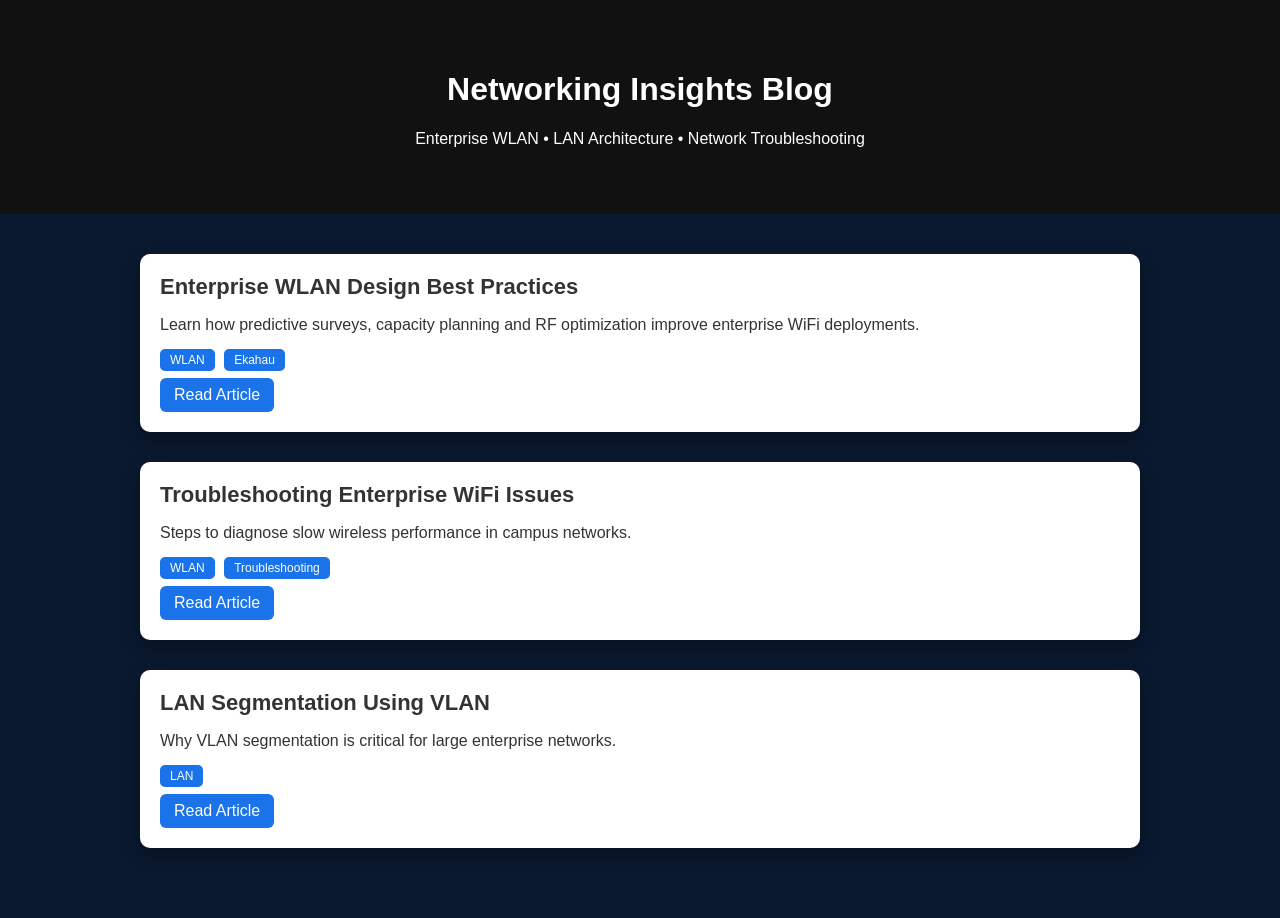
==== blog.html @ 0af3b451 "Update blog.html" ====
<!DOCTYPE html>
<html>
<head>
<title>Networking Blog | Swetha R</title>

<style>

body{
font-family:Arial;
margin:0;
background:#0a192f;
color:white;
}

header{
text-align:center;
padding:50px;
background:#111;
}

.blog-container{
max-width:1000px;
margin:auto;
padding:40px;
}

.blog-card{
background:#fff;
color:#333;
border-radius:10px;
padding:20px;
margin-bottom:30px;
box-shadow:0 8px 20px rgba(0,0,0,0.3);
transition:0.3s;
}

.blog-card:hover{
transform:translateY(-6px);
}

.blog-title{
font-size:22px;
font-weight:bold;
}

.blog-tag{
background:#1a73e8;
color:white;
padding:4px 10px;
border-radius:5px;
font-size:12px;
margin-right:5px;
}

.read-btn{
display:inline-block;
margin-top:10px;
background:#1a73e8;
color:white;
padding:8px 14px;
border-radius:6px;
text-decoration:none;
}

</style>

</head>

<body>

<header>
<h1>Networking Insights Blog</h1>
<p>Enterprise WLAN • LAN Architecture • Network Troubleshooting</p>
</header>

<div class="blog-container">

<div class="blog-card">

<div class="blog-title">Enterprise WLAN Design Best Practices</div>

<p>Learn how predictive surveys, capacity planning and RF optimization improve enterprise WiFi deployments.</p>

<span class="blog-tag">WLAN</span>
<span class="blog-tag">Ekahau</span>

<br>

<a class="read-btn" href="blogs/wlan-design.html">Read Article</a>

</div>

<div class="blog-card">

<div class="blog-title">Troubleshooting Enterprise WiFi Issues</div>

<p>Steps to diagnose slow wireless performance in campus networks.</p>

<span class="blog-tag">WLAN</span>
<span class="blog-tag">Troubleshooting</span>

<br>

<a class="read-btn" href="blogs/wifi-troubleshooting.html">Read Article</a>

</div>

<div class="blog-card">

<div class="blog-title">LAN Segmentation Using VLAN</div>

<p>Why VLAN segmentation is critical for large enterprise networks.</p>

<span class="blog-tag">LAN</span>

<br>

<a class="read-btn" href="blogs/vlan-segmentation.html">Read Article</a>

</div>

</div>

</body>
</html>
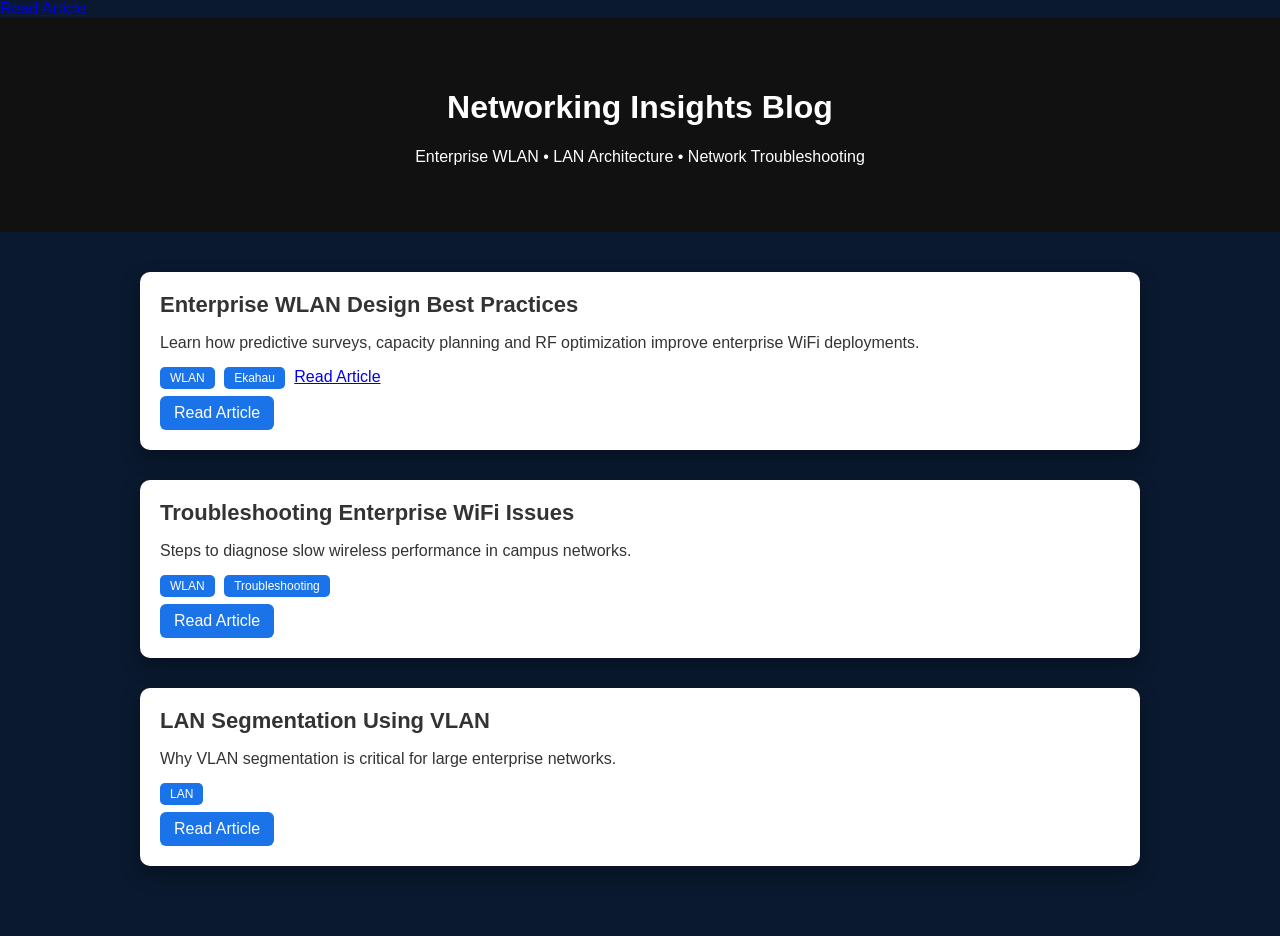
==== commit ab572b6a: "Update blog.html" ====
--- a/blog.html
+++ b/blog.html
@@ -64,7 +64,7 @@
 }
 
 </style>
-
+<a href="blogs/wlan-design.html">Read Article</a>
 </head>
 
 <body>
@@ -84,7 +84,7 @@
 
 <span class="blog-tag">WLAN</span>
 <span class="blog-tag">Ekahau</span>
-
+<a href="blogs/wlan-design.html">Read Article</a>
 <br>
 
 <a class="read-btn" href="blogs/wlan-design.html">Read Article</a>
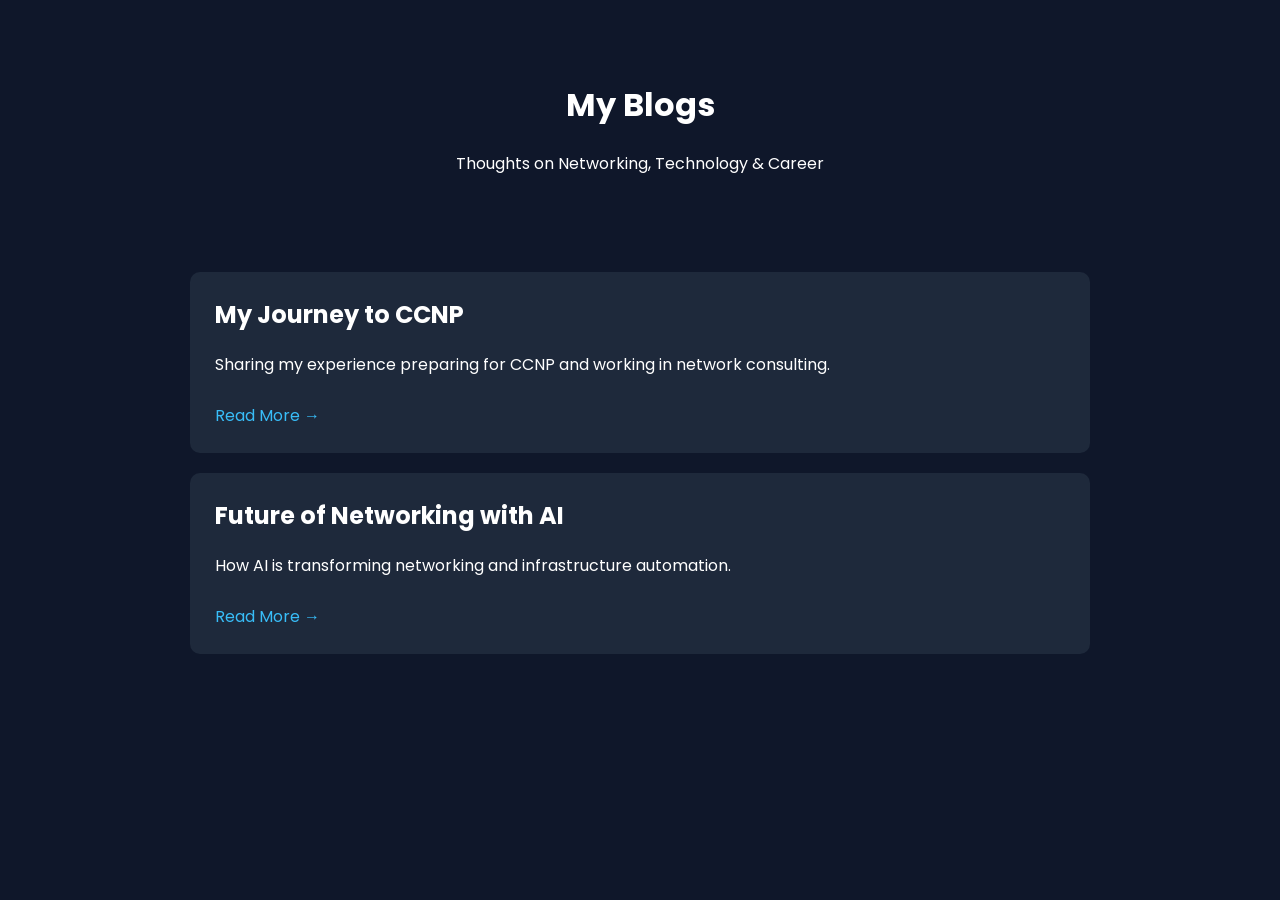
==== commit 99e9e3be: "Update blog.html" ====
--- a/blog.html
+++ b/blog.html
@@ -1,123 +1,76 @@
+<!DOCTYPE html>
+<html lang="en">
+<head>
+<meta charset="UTF-8">
+<meta name="viewport" content="width=device-width, initial-scale=1.0">
+<title>Blog | Swetha R</title>
 
-<!DOCTYPE html>
-<html>
-<head>
-<title>Networking Blog | Swetha R</title>
+<link href="https://fonts.googleapis.com/css2?family=Poppins:wght@300;400;500;600&display=swap" rel="stylesheet">
 
 <style>
-
 body{
-font-family:Arial;
+font-family:Poppins;
+background:#0f172a;
+color:white;
 margin:0;
-background:#0a192f;
-color:white;
+padding:0;
 }
 
 header{
 text-align:center;
-padding:50px;
-background:#111;
+padding:60px 20px;
 }
 
 .blog-container{
-max-width:1000px;
+max-width:900px;
 margin:auto;
-padding:40px;
+padding:20px;
 }
 
 .blog-card{
-background:#fff;
-color:#333;
+background:#1e293b;
+padding:25px;
 border-radius:10px;
-padding:20px;
-margin-bottom:30px;
-box-shadow:0 8px 20px rgba(0,0,0,0.3);
+margin-bottom:20px;
 transition:0.3s;
 }
 
 .blog-card:hover{
-transform:translateY(-6px);
+transform:translateY(-5px);
 }
 
-.blog-title{
-font-size:22px;
-font-weight:bold;
-}
-
-.blog-tag{
-background:#1a73e8;
-color:white;
-padding:4px 10px;
-border-radius:5px;
-font-size:12px;
-margin-right:5px;
+.blog-card h2{
+margin-top:0;
 }
 
 .read-btn{
 display:inline-block;
 margin-top:10px;
-background:#1a73e8;
-color:white;
-padding:8px 14px;
-border-radius:6px;
+color:#38bdf8;
 text-decoration:none;
 }
-
 </style>
-<a href="blogs/wlan-design.html">Read Article</a>
 </head>
 
 <body>
 
 <header>
-<h1>Networking Insights Blog</h1>
-<p>Enterprise WLAN • LAN Architecture • Network Troubleshooting</p>
+<h1>My Blogs</h1>
+<p>Thoughts on Networking, Technology & Career</p>
 </header>
 
 <div class="blog-container">
 
 <div class="blog-card">
-
-<div class="blog-title">Enterprise WLAN Design Best Practices</div>
-
-<p>Learn how predictive surveys, capacity planning and RF optimization improve enterprise WiFi deployments.</p>
-
-<span class="blog-tag">WLAN</span>
-<span class="blog-tag">Ekahau</span>
-<a href="blogs/wlan-design.html">Read Article</a>
-<br>
-
-<a class="read-btn" href="blogs/wlan-design.html">Read Article</a>
-
+<h2>My Journey to CCNP</h2>
+<p>Sharing my experience preparing for CCNP and working in network consulting.</p>
+<a class="read-btn" href="#">Read More →</a>
 </div>
 
 <div class="blog-card">
-
-<div class="blog-title">Troubleshooting Enterprise WiFi Issues</div>
-
-<p>Steps to diagnose slow wireless performance in campus networks.</p>
-
-<span class="blog-tag">WLAN</span>
-<span class="blog-tag">Troubleshooting</span>
-
-<br>
-
-<a class="read-btn" href="blogs/wifi-troubleshooting.html">Read Article</a>
-
-</div>
-
-<div class="blog-card">
-
-<div class="blog-title">LAN Segmentation Using VLAN</div>
-
-<p>Why VLAN segmentation is critical for large enterprise networks.</p>
-
-<span class="blog-tag">LAN</span>
-
-<br>
-
-<a class="read-btn" href="blogs/vlan-segmentation.html">Read Article</a>
-
+<h2>Future of Networking with AI</h2>
+<p>How AI is transforming networking and infrastructure automation.</p>
+<a class="read-btn" href="#">Read More →</a>
 </div>
 
 </div>
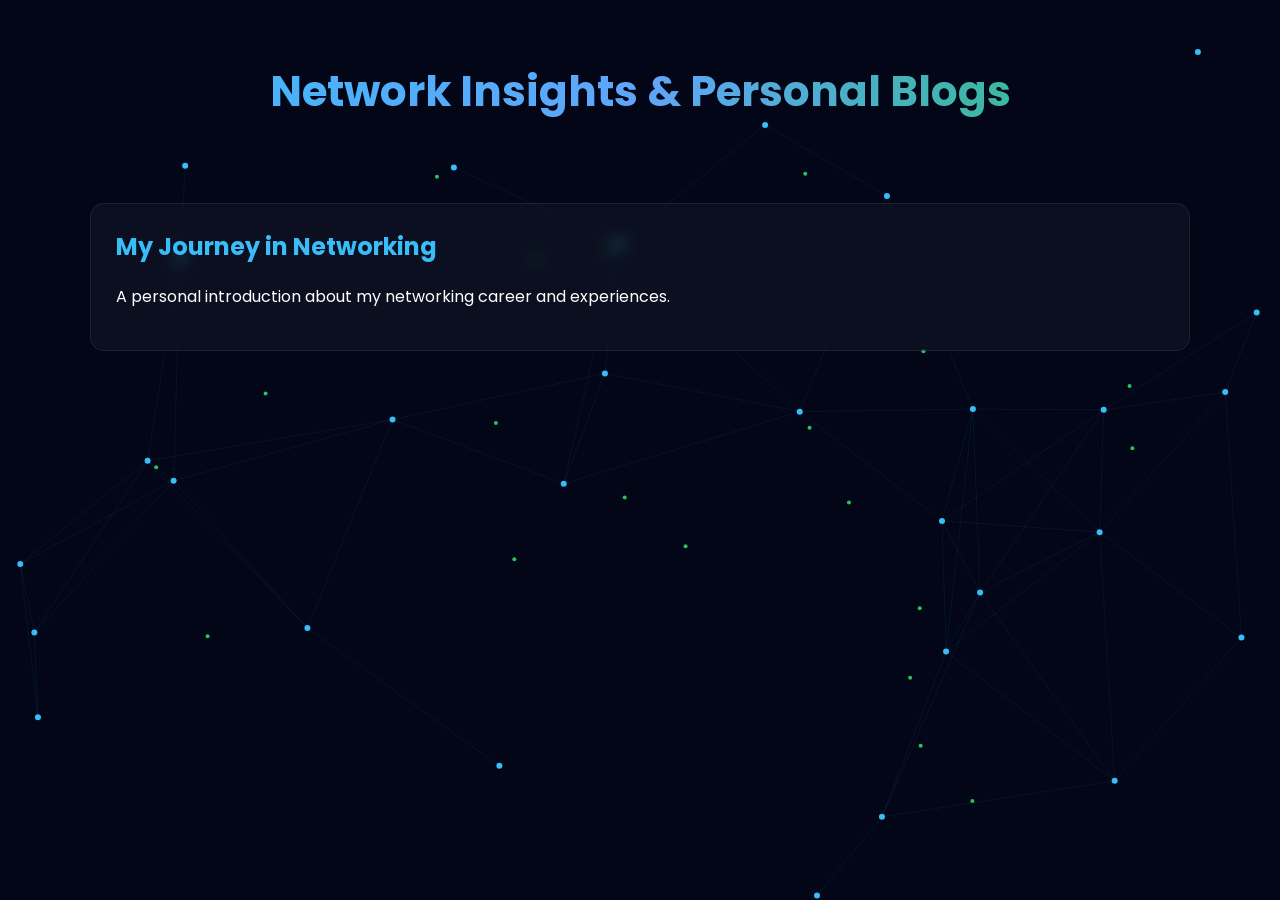
==== commit 77643180: "Update blog.html" ====
--- a/blog.html
+++ b/blog.html
@@ -1,79 +1,208 @@
 <!DOCTYPE html>
 <html lang="en">
+
 <head>
+
 <meta charset="UTF-8">
 <meta name="viewport" content="width=device-width, initial-scale=1.0">
-<title>Blog | Swetha R</title>
-
-<link href="https://fonts.googleapis.com/css2?family=Poppins:wght@300;400;500;600&display=swap" rel="stylesheet">
+
+<title>Blogs | Swetha R</title>
+
+<link href="https://fonts.googleapis.com/css2?family=Poppins:wght@300;500;600&display=swap" rel="stylesheet">
 
 <style>
+
 body{
-font-family:Poppins;
-background:#0f172a;
+margin:0;
+font-family:'Poppins',sans-serif;
+background:#020617;
 color:white;
-margin:0;
-padding:0;
-}
-
-header{
+overflow-x:hidden;
+}
+
+/* Background canvas */
+
+#network-bg{
+position:fixed;
+top:0;
+left:0;
+width:100%;
+height:100%;
+z-index:-1;
+}
+
+/* Heading */
+
+.blog-title{
 text-align:center;
-padding:60px 20px;
-}
+font-size:42px;
+margin-top:60px;
+margin-bottom:40px;
+
+background:linear-gradient(90deg,#38bdf8,#60a5fa,#22c55e);
+-webkit-background-clip:text;
+-webkit-text-fill-color:transparent;
+}
+
+/* Blog layout */
 
 .blog-container{
-max-width:900px;
+display:grid;
+grid-template-columns:repeat(auto-fit,minmax(260px,1fr));
+gap:30px;
+max-width:1100px;
 margin:auto;
-padding:20px;
-}
+padding:40px;
+}
+
+/* Blog cards */
 
 .blog-card{
-background:#1e293b;
+background:rgba(255,255,255,0.04);
 padding:25px;
-border-radius:10px;
-margin-bottom:20px;
+border-radius:14px;
+text-decoration:none;
+color:white;
+border:1px solid rgba(255,255,255,0.08);
 transition:0.3s;
+backdrop-filter:blur(8px);
 }
 
 .blog-card:hover{
-transform:translateY(-5px);
+transform:translateY(-10px);
+border-color:#38bdf8;
+box-shadow:0 15px 40px rgba(0,0,0,0.7);
 }
 
 .blog-card h2{
+color:#38bdf8;
 margin-top:0;
 }
 
-.read-btn{
-display:inline-block;
-margin-top:10px;
-color:#38bdf8;
-text-decoration:none;
-}
 </style>
+
 </head>
 
 <body>
 
-<header>
-<h1>My Blogs</h1>
-<p>Thoughts on Networking, Technology & Career</p>
-</header>
+<canvas id="network-bg"></canvas>
+
+<h1 class="blog-title">Network Insights & Personal Blogs</h1>
 
 <div class="blog-container">
 
-<div class="blog-card">
-<h2>My Journey to CCNP</h2>
-<p>Sharing my experience preparing for CCNP and working in network consulting.</p>
-<a class="read-btn" href="#">Read More →</a>
+<a href="./my-journey.html" class="blog-card">
+<h2>My Journey in Networking</h2>
+<p>A personal introduction about my networking career and experiences.</p>
+</a>
+
 </div>
 
-<div class="blog-card">
-<h2>Future of Networking with AI</h2>
-<p>How AI is transforming networking and infrastructure automation.</p>
-<a class="read-btn" href="#">Read More →</a>
-</div>
-
-</div>
+<script>
+
+const canvas = document.getElementById("network-bg");
+const ctx = canvas.getContext("2d");
+
+canvas.width = window.innerWidth;
+canvas.height = window.innerHeight;
+
+let nodes = [];
+let packets = [];
+
+/* Create nodes */
+
+for(let i=0;i<30;i++){
+
+nodes.push({
+x:Math.random()*canvas.width,
+y:Math.random()*canvas.height
+});
+
+}
+
+/* Create packets */
+
+for(let i=0;i<20;i++){
+
+packets.push({
+from:Math.floor(Math.random()*nodes.length),
+to:Math.floor(Math.random()*nodes.length),
+progress:Math.random()
+});
+
+}
+
+function draw(){
+
+ctx.clearRect(0,0,canvas.width,canvas.height);
+
+/* Draw connections */
+
+for(let i=0;i<nodes.length;i++){
+
+for(let j=i+1;j<nodes.length;j++){
+
+let dist = Math.hypot(nodes[i].x-nodes[j].x,nodes[i].y-nodes[j].y);
+
+if(dist<250){
+
+ctx.beginPath();
+ctx.moveTo(nodes[i].x,nodes[i].y);
+ctx.lineTo(nodes[j].x,nodes[j].y);
+ctx.strokeStyle="rgba(56,189,248,0.08)";
+ctx.stroke();
+
+}
+
+}
+
+}
+
+/* Draw nodes */
+
+nodes.forEach(n=>{
+
+ctx.beginPath();
+ctx.arc(n.x,n.y,3,0,Math.PI*2);
+ctx.fillStyle="#38bdf8";
+ctx.fill();
+
+});
+
+/* Animate packets */
+
+packets.forEach(p=>{
+
+let start = nodes[p.from];
+let end = nodes[p.to];
+
+p.progress += 0.01;
+
+if(p.progress>=1){
+
+p.from = Math.floor(Math.random()*nodes.length);
+p.to = Math.floor(Math.random()*nodes.length);
+p.progress = 0;
+
+}
+
+let x = start.x + (end.x-start.x)*p.progress;
+let y = start.y + (end.y-start.y)*p.progress;
+
+ctx.beginPath();
+ctx.arc(x,y,2,0,Math.PI*2);
+ctx.fillStyle="#22c55e";
+ctx.fill();
+
+});
+
+requestAnimationFrame(draw);
+
+}
+
+draw();
+
+</script>
 
 </body>
 </html>
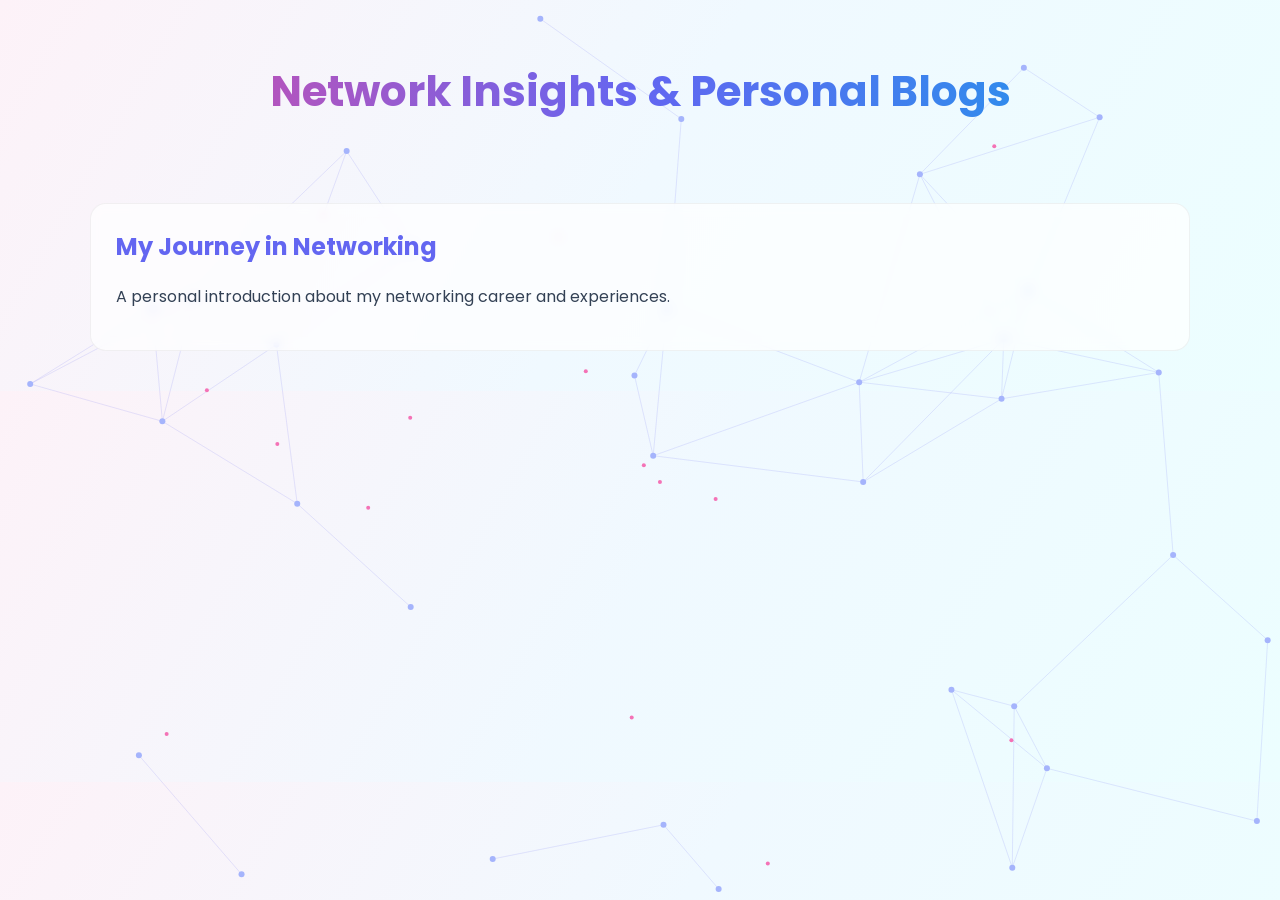
==== commit 26d5e9ce: "Update blog.html" ====
--- a/blog.html
+++ b/blog.html
@@ -15,12 +15,16 @@
 body{
 margin:0;
 font-family:'Poppins',sans-serif;
-background:#020617;
-color:white;
+
+/* pastel gradient background */
+
+background:linear-gradient(120deg,#fdf2f8,#f0f9ff,#ecfeff);
+
+color:#334155;
 overflow-x:hidden;
 }
 
-/* Background canvas */
+/* network canvas */
 
 #network-bg{
 position:fixed;
@@ -31,7 +35,7 @@
 z-index:-1;
 }
 
-/* Heading */
+/* heading */
 
 .blog-title{
 text-align:center;
@@ -39,12 +43,14 @@
 margin-top:60px;
 margin-bottom:40px;
 
-background:linear-gradient(90deg,#38bdf8,#60a5fa,#22c55e);
+/* pastel professional gradient */
+
+background:linear-gradient(90deg,#ec4899,#6366f1,#0ea5e9);
 -webkit-background-clip:text;
 -webkit-text-fill-color:transparent;
 }
 
-/* Blog layout */
+/* blog container */
 
 .blog-container{
 display:grid;
@@ -55,27 +61,29 @@
 padding:40px;
 }
 
-/* Blog cards */
+/* blog cards */
 
 .blog-card{
-background:rgba(255,255,255,0.04);
+background:rgba(255,255,255,0.7);
 padding:25px;
-border-radius:14px;
+border-radius:16px;
 text-decoration:none;
-color:white;
-border:1px solid rgba(255,255,255,0.08);
+color:#334155;
+
+border:1px solid rgba(0,0,0,0.05);
+
+backdrop-filter:blur(6px);
+
 transition:0.3s;
-backdrop-filter:blur(8px);
 }
 
 .blog-card:hover{
-transform:translateY(-10px);
-border-color:#38bdf8;
-box-shadow:0 15px 40px rgba(0,0,0,0.7);
+transform:translateY(-8px);
+box-shadow:0 10px 25px rgba(0,0,0,0.1);
 }
 
 .blog-card h2{
-color:#38bdf8;
+color:#6366f1;
 margin-top:0;
 }
 
@@ -109,47 +117,46 @@
 let nodes = [];
 let packets = [];
 
-/* Create nodes */
-
-for(let i=0;i<30;i++){
-
+/* create nodes */
+
+for(let i=0;i<35;i++){
 nodes.push({
 x:Math.random()*canvas.width,
 y:Math.random()*canvas.height
 });
-
-}
-
-/* Create packets */
-
-for(let i=0;i<20;i++){
-
+}
+
+/* create packets */
+
+for(let i=0;i<15;i++){
 packets.push({
 from:Math.floor(Math.random()*nodes.length),
 to:Math.floor(Math.random()*nodes.length),
 progress:Math.random()
 });
-
 }
 
 function draw(){
 
 ctx.clearRect(0,0,canvas.width,canvas.height);
 
-/* Draw connections */
+/* connections */
 
 for(let i=0;i<nodes.length;i++){
 
 for(let j=i+1;j<nodes.length;j++){
 
-let dist = Math.hypot(nodes[i].x-nodes[j].x,nodes[i].y-nodes[j].y);
-
-if(dist<250){
+let dist=Math.hypot(nodes[i].x-nodes[j].x,nodes[i].y-nodes[j].y);
+
+if(dist<220){
 
 ctx.beginPath();
 ctx.moveTo(nodes[i].x,nodes[i].y);
 ctx.lineTo(nodes[j].x,nodes[j].y);
-ctx.strokeStyle="rgba(56,189,248,0.08)";
+
+/* pastel connection color */
+
+ctx.strokeStyle="rgba(99,102,241,0.15)";
 ctx.stroke();
 
 }
@@ -158,40 +165,39 @@
 
 }
 
-/* Draw nodes */
+/* nodes */
 
 nodes.forEach(n=>{
-
 ctx.beginPath();
 ctx.arc(n.x,n.y,3,0,Math.PI*2);
-ctx.fillStyle="#38bdf8";
+ctx.fillStyle="#a5b4fc";
 ctx.fill();
-
-});
-
-/* Animate packets */
+});
+
+/* packets */
 
 packets.forEach(p=>{
 
-let start = nodes[p.from];
-let end = nodes[p.to];
-
-p.progress += 0.01;
+let start=nodes[p.from];
+let end=nodes[p.to];
+
+p.progress+=0.008;
 
 if(p.progress>=1){
-
-p.from = Math.floor(Math.random()*nodes.length);
-p.to = Math.floor(Math.random()*nodes.length);
-p.progress = 0;
-
-}
-
-let x = start.x + (end.x-start.x)*p.progress;
-let y = start.y + (end.y-start.y)*p.progress;
+p.from=Math.floor(Math.random()*nodes.length);
+p.to=Math.floor(Math.random()*nodes.length);
+p.progress=0;
+}
+
+let x=start.x+(end.x-start.x)*p.progress;
+let y=start.y+(end.y-start.y)*p.progress;
 
 ctx.beginPath();
 ctx.arc(x,y,2,0,Math.PI*2);
-ctx.fillStyle="#22c55e";
+
+/* soft pastel packet */
+
+ctx.fillStyle="#f472b6";
 ctx.fill();
 
 });
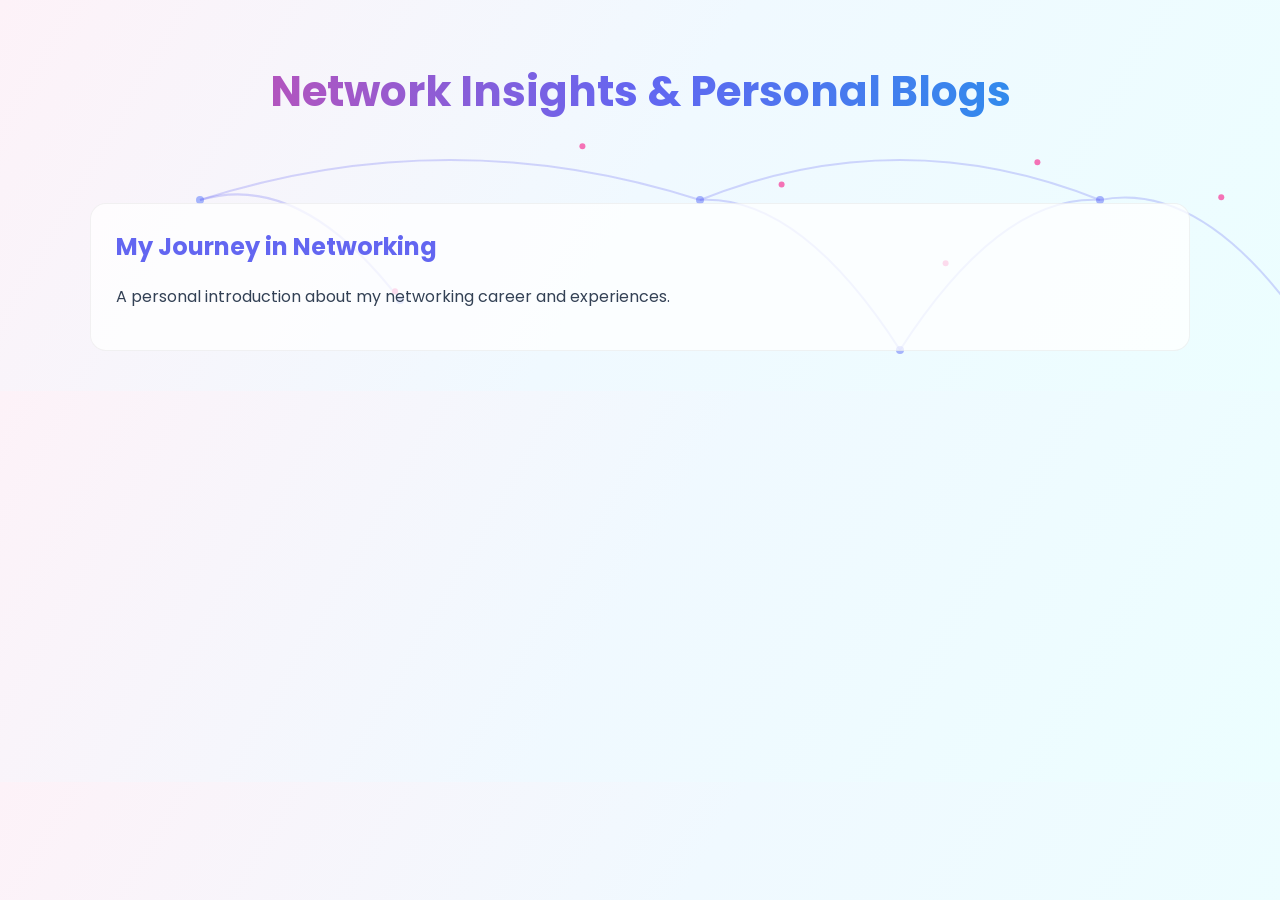
==== commit ca746616: "Update blog.html" ====
--- a/blog.html
+++ b/blog.html
@@ -15,16 +15,27 @@
 body{
 margin:0;
 font-family:'Poppins',sans-serif;
-
-/* pastel gradient background */
-
 background:linear-gradient(120deg,#fdf2f8,#f0f9ff,#ecfeff);
-
 color:#334155;
 overflow-x:hidden;
 }
 
-/* network canvas */
+/* world map background */
+
+.world-map{
+position:fixed;
+top:0;
+left:0;
+width:100%;
+height:100%;
+opacity:0.15;
+z-index:-2;
+background-image:url("https://upload.wikimedia.org/wikipedia/commons/8/80/World_map_-_low_resolution.svg");
+background-size:cover;
+background-position:center;
+}
+
+/* network animation */
 
 #network-bg{
 position:fixed;
@@ -43,14 +54,12 @@
 margin-top:60px;
 margin-bottom:40px;
 
-/* pastel professional gradient */
-
 background:linear-gradient(90deg,#ec4899,#6366f1,#0ea5e9);
 -webkit-background-clip:text;
 -webkit-text-fill-color:transparent;
 }
 
-/* blog container */
+/* blog cards */
 
 .blog-container{
 display:grid;
@@ -61,19 +70,13 @@
 padding:40px;
 }
 
-/* blog cards */
-
 .blog-card{
-background:rgba(255,255,255,0.7);
+background:rgba(255,255,255,0.75);
 padding:25px;
 border-radius:16px;
 text-decoration:none;
 color:#334155;
-
 border:1px solid rgba(0,0,0,0.05);
-
-backdrop-filter:blur(6px);
-
 transition:0.3s;
 }
 
@@ -91,7 +94,9 @@
 
 </head>
 
-<body>
+<body class="fade-in">
+
+<div class="world-map"></div>
 
 <canvas id="network-bg"></canvas>
 
@@ -114,99 +119,104 @@
 canvas.width = window.innerWidth;
 canvas.height = window.innerHeight;
 
-let nodes = [];
-let packets = [];
-
-/* create nodes */
-
-for(let i=0;i<35;i++){
-nodes.push({
-x:Math.random()*canvas.width,
-y:Math.random()*canvas.height
-});
-}
-
-/* create packets */
-
-for(let i=0;i<15;i++){
-packets.push({
-from:Math.floor(Math.random()*nodes.length),
-to:Math.floor(Math.random()*nodes.length),
-progress:Math.random()
-});
-}
-
-function draw(){
+/* Global node locations */
+
+const nodes = [
+{x:200,y:200},   // North America
+{x:400,y:300},   // South America
+{x:700,y:200},   // Europe
+{x:900,y:350},   // Africa
+{x:1100,y:200},  // Asia
+{x:1300,y:320},  // Australia
+];
+
+/* connections */
+
+const routes = [
+[0,2],
+[2,4],
+[4,5],
+[0,1],
+[2,3],
+[3,4]
+];
+
+let packets=[];
+
+routes.forEach((r,i)=>{
+packets.push({route:i,progress:Math.random()});
+});
+
+/* draw curved connection */
+
+function drawCurve(x1,y1,x2,y2){
+
+let cx=(x1+x2)/2;
+let cy=(y1+y2)/2-80;
+
+ctx.beginPath();
+ctx.moveTo(x1,y1);
+ctx.quadraticCurveTo(cx,cy,x2,y2);
+ctx.strokeStyle="rgba(99,102,241,0.25)";
+ctx.lineWidth=2;
+ctx.stroke();
+
+return {cx,cy};
+
+}
+
+function animate(){
 
 ctx.clearRect(0,0,canvas.width,canvas.height);
 
-/* connections */
-
-for(let i=0;i<nodes.length;i++){
-
-for(let j=i+1;j<nodes.length;j++){
-
-let dist=Math.hypot(nodes[i].x-nodes[j].x,nodes[i].y-nodes[j].y);
-
-if(dist<220){
-
-ctx.beginPath();
-ctx.moveTo(nodes[i].x,nodes[i].y);
-ctx.lineTo(nodes[j].x,nodes[j].y);
-
-/* pastel connection color */
-
-ctx.strokeStyle="rgba(99,102,241,0.15)";
-ctx.stroke();
-
-}
-
-}
-
-}
-
-/* nodes */
+/* draw nodes */
 
 nodes.forEach(n=>{
 ctx.beginPath();
-ctx.arc(n.x,n.y,3,0,Math.PI*2);
+ctx.arc(n.x,n.y,4,0,Math.PI*2);
 ctx.fillStyle="#a5b4fc";
 ctx.fill();
 });
 
-/* packets */
+/* draw routes */
+
+routes.forEach(r=>{
+drawCurve(
+nodes[r[0]].x,
+nodes[r[0]].y,
+nodes[r[1]].x,
+nodes[r[1]].y
+);
+});
+
+/* animate packets */
 
 packets.forEach(p=>{
 
-let start=nodes[p.from];
-let end=nodes[p.to];
-
-p.progress+=0.008;
-
-if(p.progress>=1){
-p.from=Math.floor(Math.random()*nodes.length);
-p.to=Math.floor(Math.random()*nodes.length);
-p.progress=0;
-}
+let r=routes[p.route];
+
+let start=nodes[r[0]];
+let end=nodes[r[1]];
+
+p.progress+=0.006;
+
+if(p.progress>1)p.progress=0;
 
 let x=start.x+(end.x-start.x)*p.progress;
-let y=start.y+(end.y-start.y)*p.progress;
+let y=start.y+(end.y-start.y)*p.progress-80*Math.sin(Math.PI*p.progress);
 
 ctx.beginPath();
-ctx.arc(x,y,2,0,Math.PI*2);
-
-/* soft pastel packet */
-
+ctx.arc(x,y,3,0,Math.PI*2);
 ctx.fillStyle="#f472b6";
 ctx.fill();
 
 });
 
-requestAnimationFrame(draw);
-
-}
-
-draw();
+requestAnimationFrame(animate);
+
+}
+
+animate();
 
 </script>
 
